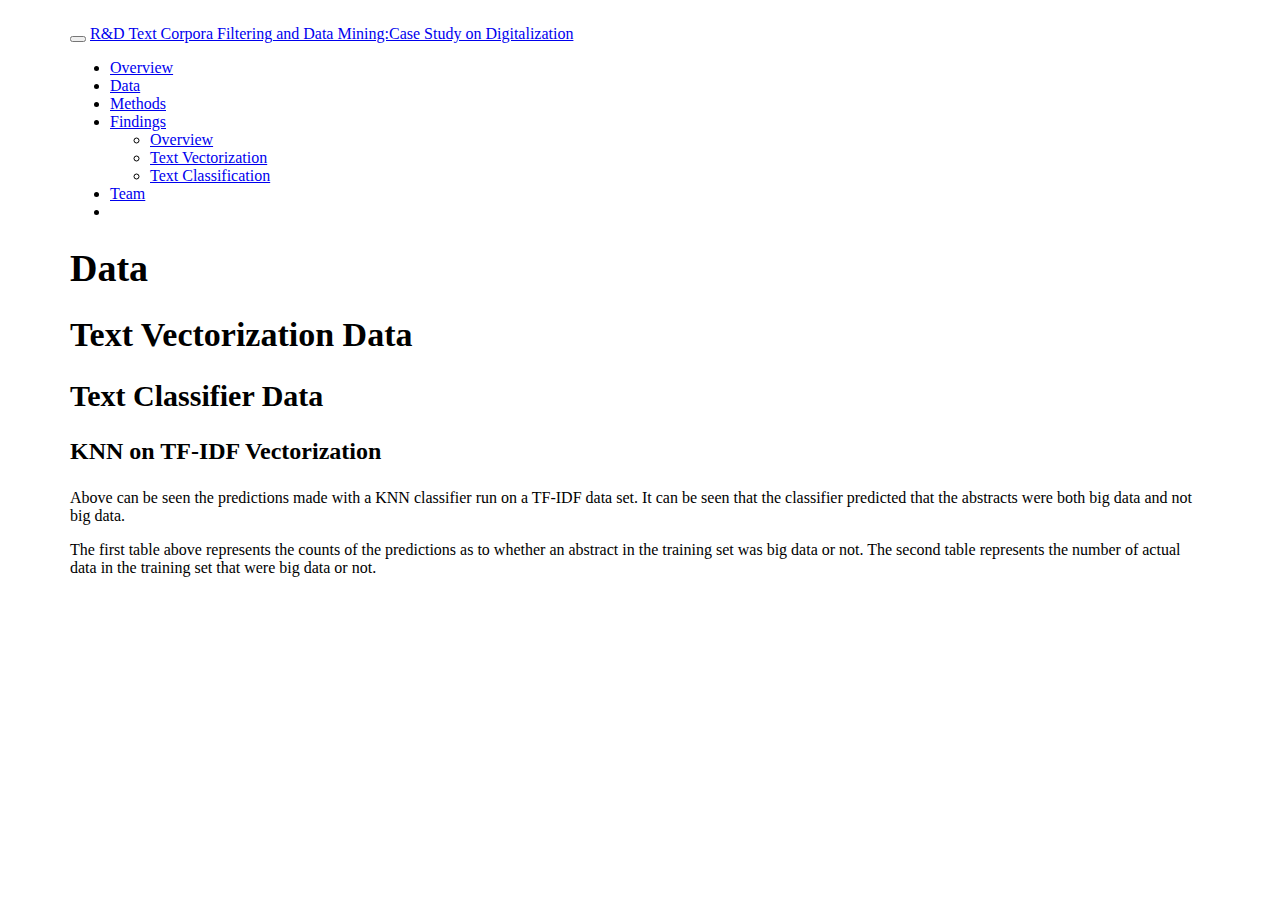
==== docs/data.html @ 4eda861d "Updates to methods.Rmd, team.Rmd, index.Rmd" ====
<!DOCTYPE html>

<html>

<head>

<meta charset="utf-8" />
<meta name="generator" content="pandoc" />
<meta http-equiv="X-UA-Compatible" content="IE=EDGE" />




<title>Data</title>

<script src="site_libs/jquery-3.6.0/jquery-3.6.0.min.js"></script>
<meta name="viewport" content="width=device-width, initial-scale=1" />
<link href="site_libs/bootstrap-3.3.5/css/bootstrap.min.css" rel="stylesheet" />
<script src="site_libs/bootstrap-3.3.5/js/bootstrap.min.js"></script>
<script src="site_libs/bootstrap-3.3.5/shim/html5shiv.min.js"></script>
<script src="site_libs/bootstrap-3.3.5/shim/respond.min.js"></script>
<style>h1 {font-size: 34px;}
       h1.title {font-size: 38px;}
       h2 {font-size: 30px;}
       h3 {font-size: 24px;}
       h4 {font-size: 18px;}
       h5 {font-size: 16px;}
       h6 {font-size: 12px;}
       code {color: inherit; background-color: rgba(0, 0, 0, 0.04);}
       pre:not([class]) { background-color: white }</style>
<script src="site_libs/jqueryui-1.11.4/jquery-ui.min.js"></script>
<link href="site_libs/tocify-1.9.1/jquery.tocify.css" rel="stylesheet" />
<script src="site_libs/tocify-1.9.1/jquery.tocify.js"></script>
<script src="site_libs/navigation-1.1/tabsets.js"></script>
<link href="site_libs/highlightjs-9.12.0/default.css" rel="stylesheet" />
<script src="site_libs/highlightjs-9.12.0/highlight.js"></script>
<link href="site_libs/font-awesome-5.1.0/css/all.css" rel="stylesheet" />
<link href="site_libs/font-awesome-5.1.0/css/v4-shims.css" rel="stylesheet" />

<style type="text/css">
  code{white-space: pre-wrap;}
  span.smallcaps{font-variant: small-caps;}
  span.underline{text-decoration: underline;}
  div.column{display: inline-block; vertical-align: top; width: 50%;}
  div.hanging-indent{margin-left: 1.5em; text-indent: -1.5em;}
  ul.task-list{list-style: none;}
    </style>

<style type="text/css">code{white-space: pre;}</style>
<script type="text/javascript">
if (window.hljs) {
  hljs.configure({languages: []});
  hljs.initHighlightingOnLoad();
  if (document.readyState && document.readyState === "complete") {
    window.setTimeout(function() { hljs.initHighlighting(); }, 0);
  }
}
</script>






<link rel="stylesheet" href="style.css" type="text/css" />



<style type = "text/css">
.main-container {
  max-width: 940px;
  margin-left: auto;
  margin-right: auto;
}
img {
  max-width:100%;
}
.tabbed-pane {
  padding-top: 12px;
}
.html-widget {
  margin-bottom: 20px;
}
button.code-folding-btn:focus {
  outline: none;
}
summary {
  display: list-item;
}
details > summary > p:only-child {
  display: inline;
}
pre code {
  padding: 0;
}
</style>


<style type="text/css">
.dropdown-submenu {
  position: relative;
}
.dropdown-submenu>.dropdown-menu {
  top: 0;
  left: 100%;
  margin-top: -6px;
  margin-left: -1px;
  border-radius: 0 6px 6px 6px;
}
.dropdown-submenu:hover>.dropdown-menu {
  display: block;
}
.dropdown-submenu>a:after {
  display: block;
  content: " ";
  float: right;
  width: 0;
  height: 0;
  border-color: transparent;
  border-style: solid;
  border-width: 5px 0 5px 5px;
  border-left-color: #cccccc;
  margin-top: 5px;
  margin-right: -10px;
}
.dropdown-submenu:hover>a:after {
  border-left-color: #adb5bd;
}
.dropdown-submenu.pull-left {
  float: none;
}
.dropdown-submenu.pull-left>.dropdown-menu {
  left: -100%;
  margin-left: 10px;
  border-radius: 6px 0 6px 6px;
}
</style>

<script type="text/javascript">
// manage active state of menu based on current page
$(document).ready(function () {
  // active menu anchor
  href = window.location.pathname
  href = href.substr(href.lastIndexOf('/') + 1)
  if (href === "")
    href = "index.html";
  var menuAnchor = $('a[href="' + href + '"]');

  // mark it active
  menuAnchor.tab('show');

  // if it's got a parent navbar menu mark it active as well
  menuAnchor.closest('li.dropdown').addClass('active');

  // Navbar adjustments
  var navHeight = $(".navbar").first().height() + 15;
  var style = document.createElement('style');
  var pt = "padding-top: " + navHeight + "px; ";
  var mt = "margin-top: -" + navHeight + "px; ";
  var css = "";
  // offset scroll position for anchor links (for fixed navbar)
  for (var i = 1; i <= 6; i++) {
    css += ".section h" + i + "{ " + pt + mt + "}\n";
  }
  style.innerHTML = "body {" + pt + "padding-bottom: 40px; }\n" + css;
  document.head.appendChild(style);
});
</script>

<!-- tabsets -->

<style type="text/css">
.tabset-dropdown > .nav-tabs {
  display: inline-table;
  max-height: 500px;
  min-height: 44px;
  overflow-y: auto;
  border: 1px solid #ddd;
  border-radius: 4px;
}

.tabset-dropdown > .nav-tabs > li.active:before {
  content: "";
  font-family: 'Glyphicons Halflings';
  display: inline-block;
  padding: 10px;
  border-right: 1px solid #ddd;
}

.tabset-dropdown > .nav-tabs.nav-tabs-open > li.active:before {
  content: "&#xe258;";
  border: none;
}

.tabset-dropdown > .nav-tabs.nav-tabs-open:before {
  content: "";
  font-family: 'Glyphicons Halflings';
  display: inline-block;
  padding: 10px;
  border-right: 1px solid #ddd;
}

.tabset-dropdown > .nav-tabs > li.active {
  display: block;
}

.tabset-dropdown > .nav-tabs > li > a,
.tabset-dropdown > .nav-tabs > li > a:focus,
.tabset-dropdown > .nav-tabs > li > a:hover {
  border: none;
  display: inline-block;
  border-radius: 4px;
  background-color: transparent;
}

.tabset-dropdown > .nav-tabs.nav-tabs-open > li {
  display: block;
  float: none;
}

.tabset-dropdown > .nav-tabs > li {
  display: none;
}
</style>

<!-- code folding -->



<style type="text/css">

#TOC {
  margin: 25px 0px 20px 0px;
}
@media (max-width: 768px) {
#TOC {
  position: relative;
  width: 100%;
}
}

@media print {
.toc-content {
  /* see https://github.com/w3c/csswg-drafts/issues/4434 */
  float: right;
}
}

.toc-content {
  padding-left: 30px;
  padding-right: 40px;
}

div.main-container {
  max-width: 1200px;
}

div.tocify {
  width: 20%;
  max-width: 260px;
  max-height: 85%;
}

@media (min-width: 768px) and (max-width: 991px) {
  div.tocify {
    width: 25%;
  }
}

@media (max-width: 767px) {
  div.tocify {
    width: 100%;
    max-width: none;
  }
}

.tocify ul, .tocify li {
  line-height: 20px;
}

.tocify-subheader .tocify-item {
  font-size: 0.90em;
}

.tocify .list-group-item {
  border-radius: 0px;
}


</style>



</head>

<body>


<div class="container-fluid main-container">


<!-- setup 3col/9col grid for toc_float and main content  -->
<div class="row">
<div class="col-xs-12 col-sm-4 col-md-3">
<div id="TOC" class="tocify">
</div>
</div>

<div class="toc-content col-xs-12 col-sm-8 col-md-9">




<div class="navbar navbar-default  navbar-fixed-top" role="navigation">
  <div class="container">
    <div class="navbar-header">
      <button type="button" class="navbar-toggle collapsed" data-toggle="collapse" data-bs-toggle="collapse" data-target="#navbar" data-bs-target="#navbar">
        <span class="icon-bar"></span>
        <span class="icon-bar"></span>
        <span class="icon-bar"></span>
      </button>
      <a class="navbar-brand" href="index.html">R&D Text Corpora Filtering and Data Mining:Case Study on Digitalization</a>
    </div>
    <div id="navbar" class="navbar-collapse collapse">
      <ul class="nav navbar-nav">
        <li>
  <a href="index.html">Overview</a>
</li>
<li>
  <a href="data.html">Data</a>
</li>
<li>
  <a href="methods.html">Methods</a>
</li>
<li class="dropdown">
  <a href="#" class="dropdown-toggle" data-toggle="dropdown" role="button" data-bs-toggle="dropdown" aria-expanded="false">
    Findings
     
    <span class="caret"></span>
  </a>
  <ul class="dropdown-menu" role="menu">
    <li>
      <a href="findings-overview.html">Overview</a>
    </li>
    <li>
      <a href="qualitative-analysis.html">Text Vectorization</a>
    </li>
    <li>
      <a href="nlp.html">Text Classification</a>
    </li>
  </ul>
</li>
<li>
  <a href="team.html">Team</a>
</li>
<li>
  <a href="https://github.com/Skylarhaskiell/rnd">
    <span class="fa fa-github"></span>
     
    
  </a>
</li>
      </ul>
      <ul class="nav navbar-nav navbar-right">
        
      </ul>
    </div><!--/.nav-collapse -->
  </div><!--/.container -->
</div><!--/.navbar -->

<div id="header">



<h1 class="title toc-ignore">Data</h1>

</div>


<!-- ```{python} -->
<!-- import numpy as np -->
<!-- from sklearn.feature_extraction.text import CountVectorizer -->
<!-- from sklearn.feature_extraction.text import TfidfTransformer -->
<!-- from sklearn.neighbors import KNeighborsClassifier -->
<!-- from sklearn.pipeline import Pipeline -->
<!-- import pandas as pd -->
<!-- pd.set_option('display.max_columns', 50) -->
<!-- import numpy as np -->
<!-- import pickle -->
<!-- import matplotlib.pyplot as plt -->
<!-- import time -->
<!-- import re -->
<!-- from sklearn.decomposition import NMF -->
<!-- from sklearn.feature_extraction.text import TfidfVectorizer -->
<!-- from sklearn.linear_model import LinearRegression as lm -->
<!-- from scipy import stats -->
<!-- import matplotlib.collections as mcol -->
<!-- from matplotlib.legend_handler import HandlerLineCollection, HandlerTuple -->
<!-- from matplotlib.lines import Line2D -->
<!-- from sklearn.preprocessing import StandardScaler -->
<!-- from sklearn.preprocessing import MinMaxScaler -->
<!-- from sklearn.preprocessing import RobustScaler -->
<!-- df = pd.read_pickle("/home/seh6fy/git/publicrd/data/prd/Paper/FR_meta_and_final_tokens_23DEC21.pkl") -->
<!-- df = df[~df.DEPARTMENT.isnull()] -->
<!-- df_nsf = df.loc[df['DEPARTMENT'] == 'HHS'] -->
<!-- df_nsf = df_nsf.iloc[0:10000,] -->
<!-- df_nasa = df.loc[df['DEPARTMENT'] == 'NSF'] -->
<!-- df_nasa = df_nasa.iloc[0:10000,] -->
<!-- frames = [df_nsf, df_nasa] -->
<!-- df_split = pd.concat(frames) -->
<!-- df_split= df_split.reset_index(level=None, drop=False, inplace=False, col_level=0, col_fill='') -->
<!-- from sklearn.feature_extraction.text import TfidfVectorizer -->
<!-- v = TfidfVectorizer() -->
<!-- training = v.fit_transform(df_split['ABSTRACT']) -->
<!-- training_data = df_split.sample(frac=0.95, random_state=25) -->
<!-- testing_data = df_split.drop(training_data.index) -->
<!-- train_id = training_data.index -->
<!-- test_id = testing_data.index -->
<!-- x_train= training[train_id] -->
<!-- x_test= training[test_id] -->
<!-- df_split['index'] = df_split.index -->
<!-- y_test = df_split.loc[df_split["index"].isin(test_id)] -->
<!-- y_test = y_test['DEPARTMENT'] -->
<!-- df_split['index'] = df_split.index -->
<!-- y_train = df_split.loc[df_split["index"].isin(train_id)] -->
<!-- y_train = y_train['DEPARTMENT'] -->
<!-- import math -->
<!-- neighbors = int(math.sqrt(len(df_split.index))) -->
<!-- from sklearn.neighbors import KNeighborsClassifier -->
<!-- classifier = KNeighborsClassifier(n_neighbors= 3) -->
<!-- classifier.fit(x_train, y_train) -->
<!-- y_pred = classifier.predict(x_test) -->
<!-- import scipy.sparse -->
<!-- predictions = df_split.loc[test_id,] -->
<!-- predictions['PREDICTIONS'] = y_pred -->
<!-- predictions = predictions[["index","DEPARTMENT", "PREDICTIONS","ABSTRACT"]] -->
<!-- ``` -->
<div id="text-vectorization-data" class="section level1">
<h1>Text Vectorization Data</h1>
<div id="text-classifier-data" class="section level2">
<h2>Text Classifier Data</h2>
<div id="knn-on-tf-idf-vectorization" class="section level3">
<h3>KNN on TF-IDF Vectorization</h3>
<p>Above can be seen the predictions made with a KNN classifier run on a TF-IDF data set. It can be seen that the classifier predicted that the abstracts were both big data and not big data.</p>
<p>The first table above represents the counts of the predictions as to whether an abstract in the training set was big data or not. The second table represents the number of actual data in the training set that were big data or not.</p>
</div>
</div>
</div>



</div>
</div>

</div>

<script>

// add bootstrap table styles to pandoc tables
function bootstrapStylePandocTables() {
  $('tr.odd').parent('tbody').parent('table').addClass('table table-condensed');
}
$(document).ready(function () {
  bootstrapStylePandocTables();
});


</script>

<!-- tabsets -->

<script>
$(document).ready(function () {
  window.buildTabsets("TOC");
});

$(document).ready(function () {
  $('.tabset-dropdown > .nav-tabs > li').click(function () {
    $(this).parent().toggleClass('nav-tabs-open');
  });
});
</script>

<!-- code folding -->

<script>
$(document).ready(function ()  {

    // temporarily add toc-ignore selector to headers for the consistency with Pandoc
    $('.unlisted.unnumbered').addClass('toc-ignore')

    // move toc-ignore selectors from section div to header
    $('div.section.toc-ignore')
        .removeClass('toc-ignore')
        .children('h1,h2,h3,h4,h5').addClass('toc-ignore');

    // establish options
    var options = {
      selectors: "h1,h2,h3",
      theme: "bootstrap3",
      context: '.toc-content',
      hashGenerator: function (text) {
        return text.replace(/[.\\/?&!#<>]/g, '').replace(/\s/g, '_');
      },
      ignoreSelector: ".toc-ignore",
      scrollTo: 0
    };
    options.showAndHide = true;
    options.smoothScroll = true;

    // tocify
    var toc = $("#TOC").tocify(options).data("toc-tocify");
});
</script>

<!-- dynamically load mathjax for compatibility with self-contained -->
<script>
  (function () {
    var script = document.createElement("script");
    script.type = "text/javascript";
    script.src  = "https://mathjax.rstudio.com/latest/MathJax.js?config=TeX-AMS-MML_HTMLorMML";
    document.getElementsByTagName("head")[0].appendChild(script);
  })();
</script>

</body>
</html>
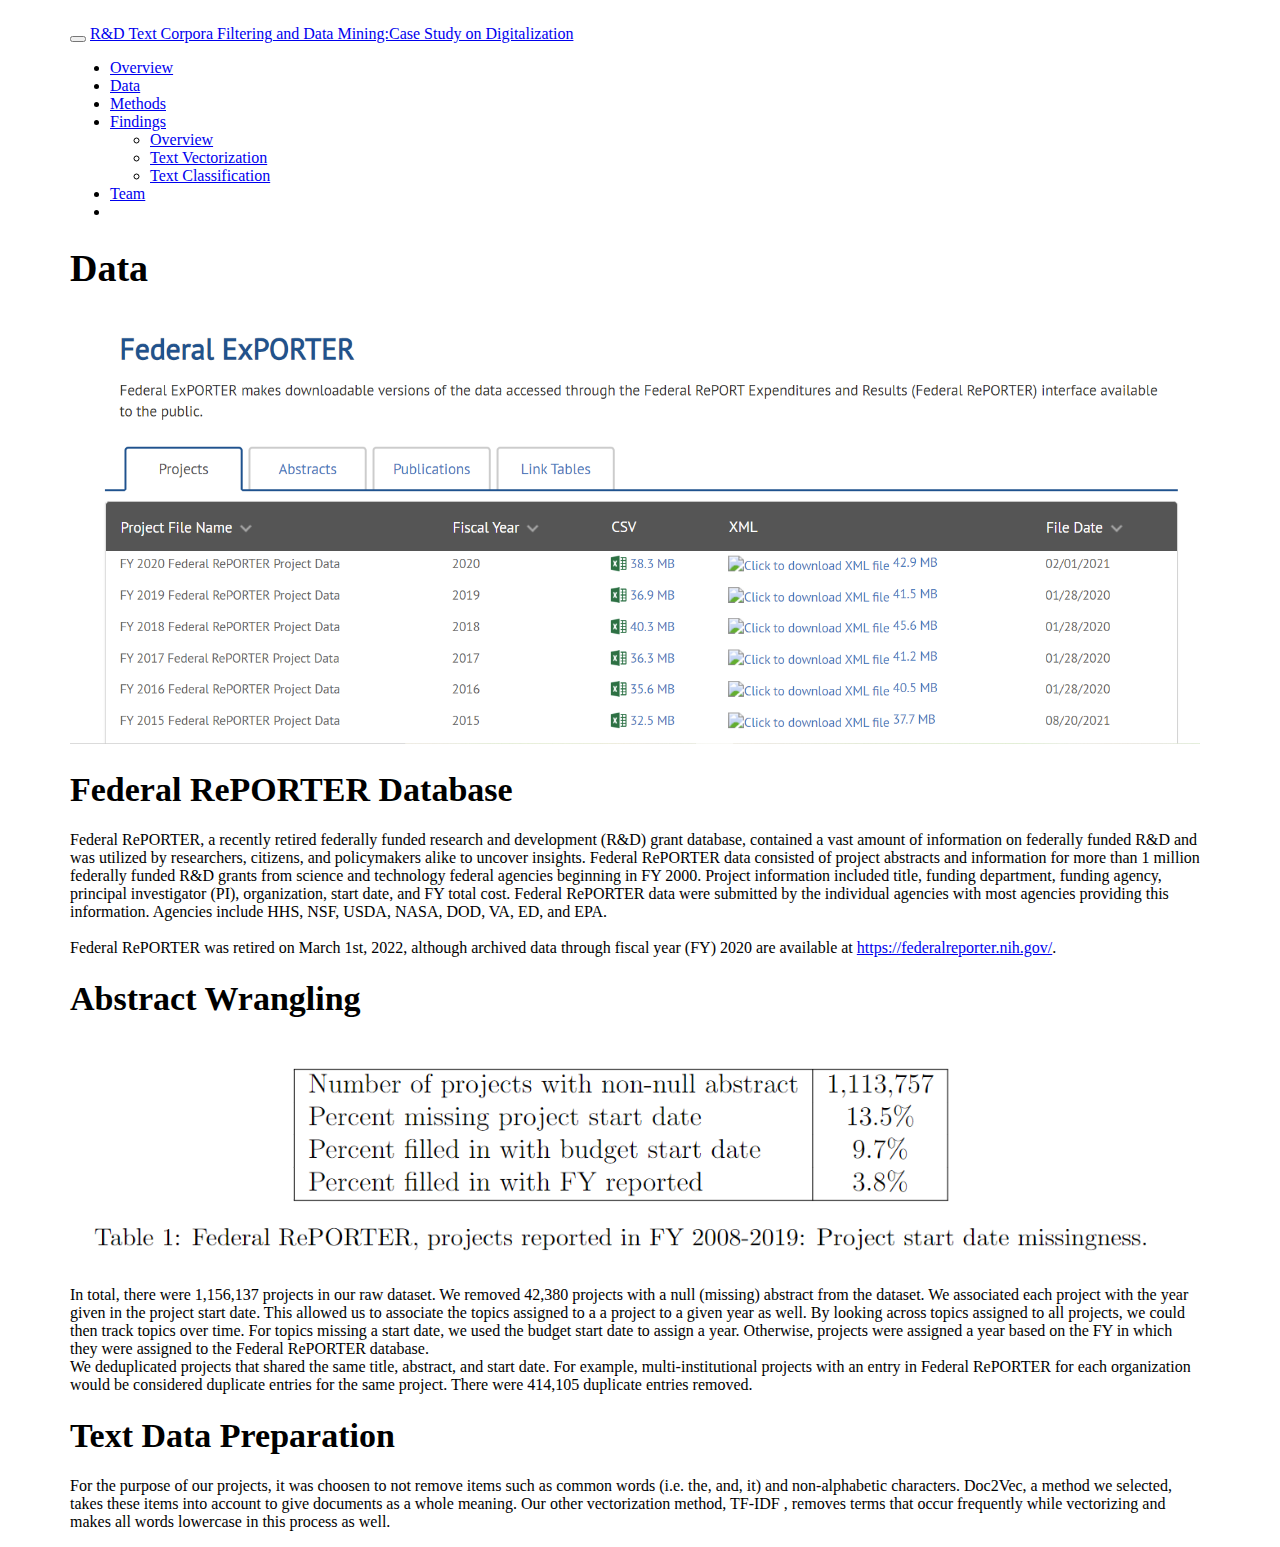
==== commit ad8fd095: "changes for meeting" ====
--- a/docs/data.html
+++ b/docs/data.html
@@ -377,74 +377,21 @@
 </div>
 
 
-<!-- ```{python} -->
-<!-- import numpy as np -->
-<!-- from sklearn.feature_extraction.text import CountVectorizer -->
-<!-- from sklearn.feature_extraction.text import TfidfTransformer -->
-<!-- from sklearn.neighbors import KNeighborsClassifier -->
-<!-- from sklearn.pipeline import Pipeline -->
-<!-- import pandas as pd -->
-<!-- pd.set_option('display.max_columns', 50) -->
-<!-- import numpy as np -->
-<!-- import pickle -->
-<!-- import matplotlib.pyplot as plt -->
-<!-- import time -->
-<!-- import re -->
-<!-- from sklearn.decomposition import NMF -->
-<!-- from sklearn.feature_extraction.text import TfidfVectorizer -->
-<!-- from sklearn.linear_model import LinearRegression as lm -->
-<!-- from scipy import stats -->
-<!-- import matplotlib.collections as mcol -->
-<!-- from matplotlib.legend_handler import HandlerLineCollection, HandlerTuple -->
-<!-- from matplotlib.lines import Line2D -->
-<!-- from sklearn.preprocessing import StandardScaler -->
-<!-- from sklearn.preprocessing import MinMaxScaler -->
-<!-- from sklearn.preprocessing import RobustScaler -->
-<!-- df = pd.read_pickle("/home/seh6fy/git/publicrd/data/prd/Paper/FR_meta_and_final_tokens_23DEC21.pkl") -->
-<!-- df = df[~df.DEPARTMENT.isnull()] -->
-<!-- df_nsf = df.loc[df['DEPARTMENT'] == 'HHS'] -->
-<!-- df_nsf = df_nsf.iloc[0:10000,] -->
-<!-- df_nasa = df.loc[df['DEPARTMENT'] == 'NSF'] -->
-<!-- df_nasa = df_nasa.iloc[0:10000,] -->
-<!-- frames = [df_nsf, df_nasa] -->
-<!-- df_split = pd.concat(frames) -->
-<!-- df_split= df_split.reset_index(level=None, drop=False, inplace=False, col_level=0, col_fill='') -->
-<!-- from sklearn.feature_extraction.text import TfidfVectorizer -->
-<!-- v = TfidfVectorizer() -->
-<!-- training = v.fit_transform(df_split['ABSTRACT']) -->
-<!-- training_data = df_split.sample(frac=0.95, random_state=25) -->
-<!-- testing_data = df_split.drop(training_data.index) -->
-<!-- train_id = training_data.index -->
-<!-- test_id = testing_data.index -->
-<!-- x_train= training[train_id] -->
-<!-- x_test= training[test_id] -->
-<!-- df_split['index'] = df_split.index -->
-<!-- y_test = df_split.loc[df_split["index"].isin(test_id)] -->
-<!-- y_test = y_test['DEPARTMENT'] -->
-<!-- df_split['index'] = df_split.index -->
-<!-- y_train = df_split.loc[df_split["index"].isin(train_id)] -->
-<!-- y_train = y_train['DEPARTMENT'] -->
-<!-- import math -->
-<!-- neighbors = int(math.sqrt(len(df_split.index))) -->
-<!-- from sklearn.neighbors import KNeighborsClassifier -->
-<!-- classifier = KNeighborsClassifier(n_neighbors= 3) -->
-<!-- classifier.fit(x_train, y_train) -->
-<!-- y_pred = classifier.predict(x_test) -->
-<!-- import scipy.sparse -->
-<!-- predictions = df_split.loc[test_id,] -->
-<!-- predictions['PREDICTIONS'] = y_pred -->
-<!-- predictions = predictions[["index","DEPARTMENT", "PREDICTIONS","ABSTRACT"]] -->
-<!-- ``` -->
-<div id="text-vectorization-data" class="section level1">
-<h1>Text Vectorization Data</h1>
-<div id="text-classifier-data" class="section level2">
-<h2>Text Classifier Data</h2>
-<div id="knn-on-tf-idf-vectorization" class="section level3">
-<h3>KNN on TF-IDF Vectorization</h3>
-<p>Above can be seen the predictions made with a KNN classifier run on a TF-IDF data set. It can be seen that the classifier predicted that the abstracts were both big data and not big data.</p>
-<p>The first table above represents the counts of the predictions as to whether an abstract in the training set was big data or not. The second table represents the number of actual data in the training set that were big data or not.</p>
-</div>
-</div>
+<p align="center">
+<img src="www/reporter.PNG" alt="Federal RePORTER" />
+</p>
+<div id="federal-reporter-database" class="section level1">
+<h1>Federal RePORTER Database</h1>
+<p>Federal RePORTER, a recently retired federally funded research and development (R&amp;D) grant database, contained a vast amount of information on federally funded R&amp;D and was utilized by researchers, citizens, and policymakers alike to uncover insights. Federal RePORTER data consisted of project abstracts and information for more than 1 million federally funded R&amp;D grants from science and technology federal agencies beginning in FY 2000. Project information included title, funding department, funding agency, principal investigator (PI), organization, start date, and FY total cost. Federal RePORTER data were submitted by the individual agencies with most agencies providing this information. Agencies include HHS, NSF, USDA, NASA, DOD, VA, ED, and EPA. <br> <br> Federal RePORTER was retired on March 1st, 2022, although archived data through fiscal year (FY) 2020 are available at <a href="https://federalreporter.nih.gov/" class="uri">https://federalreporter.nih.gov/</a>.</p>
+</div>
+<div id="abstract-wrangling" class="section level1">
+<h1>Abstract Wrangling</h1>
+<p><img src="www/reporter_stats.PNG" alt="Wrangling Statistics" /> In total, there were 1,156,137 projects in our raw dataset. We removed 42,380 projects with a null (missing) abstract from the dataset. We associated each project with the year given in the project start date. This allowed us to associate the topics assigned to a a project to a given year as well. By looking across topics assigned to all projects, we could then track topics over time. For topics missing a start date, we used the budget start date to assign a year. Otherwise, projects were assigned a year based on the FY in which they were assigned to the Federal RePORTER database.<br />
+We deduplicated projects that shared the same title, abstract, and start date. For example, multi-institutional projects with an entry in Federal RePORTER for each organization would be considered duplicate entries for the same project. There were 414,105 duplicate entries removed.</p>
+</div>
+<div id="text-data-preparation" class="section level1">
+<h1>Text Data Preparation</h1>
+<p>For the purpose of our projects, it was choosen to not remove items such as common words (i.e. the, and, it) and non-alphabetic characters. Doc2Vec, a method we selected, takes these items into account to give documents as a whole meaning. Our other vectorization method, TF-IDF , removes terms that occur frequently while vectorizing and makes all words lowercase in this process as well.</p>
 </div>
 
 
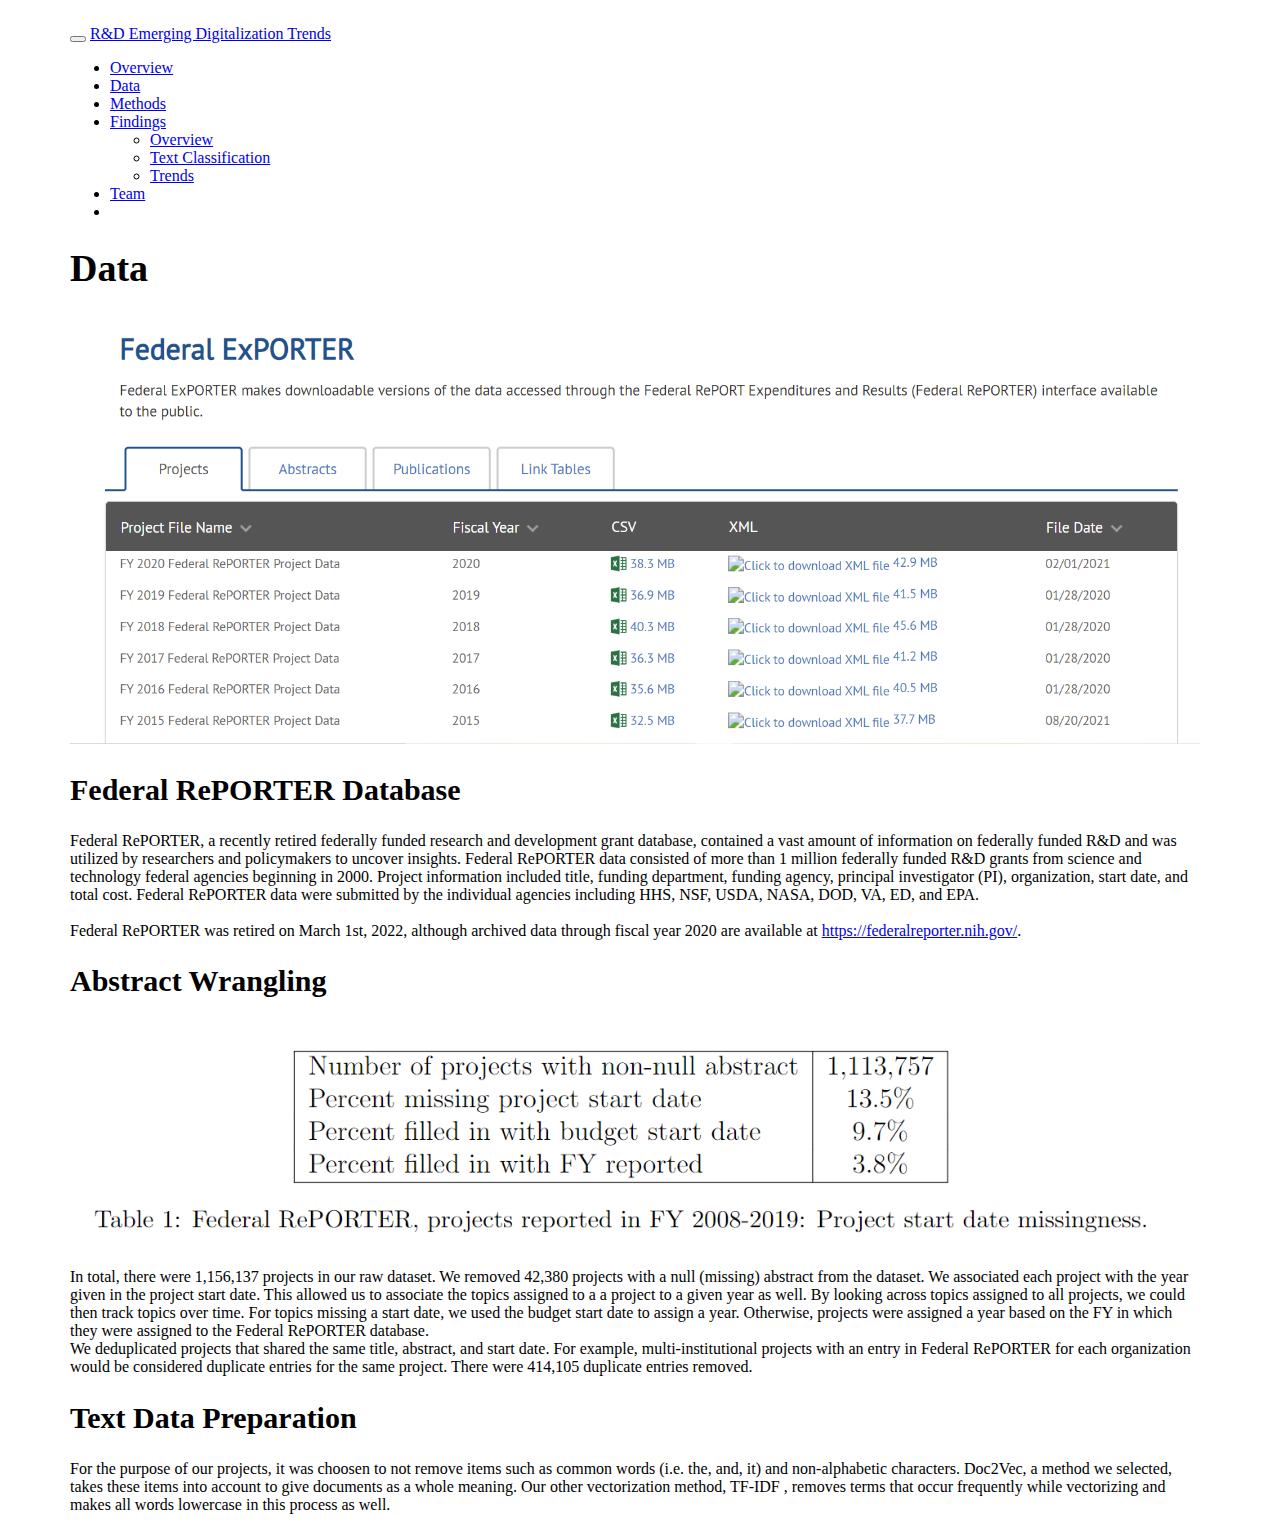
==== commit 7c9efed4: "changes" ====
--- a/docs/data.html
+++ b/docs/data.html
@@ -319,7 +319,7 @@
         <span class="icon-bar"></span>
         <span class="icon-bar"></span>
       </button>
-      <a class="navbar-brand" href="index.html">R&D Text Corpora Filtering and Data Mining:Case Study on Digitalization</a>
+      <a class="navbar-brand" href="index.html">R&D Emerging Digitalization Trends</a>
     </div>
     <div id="navbar" class="navbar-collapse collapse">
       <ul class="nav navbar-nav">
@@ -343,10 +343,10 @@
       <a href="findings-overview.html">Overview</a>
     </li>
     <li>
-      <a href="qualitative-analysis.html">Text Vectorization</a>
+      <a href="nlp.html">Text Classification</a>
     </li>
     <li>
-      <a href="nlp.html">Text Classification</a>
+      <a href="trends.html">Trends</a>
     </li>
   </ul>
 </li>
@@ -378,19 +378,20 @@
 
 
 <p align="center">
+<p><font size="3"></p>
 <img src="www/reporter.PNG" alt="Federal RePORTER" />
 </p>
-<div id="federal-reporter-database" class="section level1">
-<h1>Federal RePORTER Database</h1>
-<p>Federal RePORTER, a recently retired federally funded research and development (R&amp;D) grant database, contained a vast amount of information on federally funded R&amp;D and was utilized by researchers, citizens, and policymakers alike to uncover insights. Federal RePORTER data consisted of project abstracts and information for more than 1 million federally funded R&amp;D grants from science and technology federal agencies beginning in FY 2000. Project information included title, funding department, funding agency, principal investigator (PI), organization, start date, and FY total cost. Federal RePORTER data were submitted by the individual agencies with most agencies providing this information. Agencies include HHS, NSF, USDA, NASA, DOD, VA, ED, and EPA. <br> <br> Federal RePORTER was retired on March 1st, 2022, although archived data through fiscal year (FY) 2020 are available at <a href="https://federalreporter.nih.gov/" class="uri">https://federalreporter.nih.gov/</a>.</p>
-</div>
-<div id="abstract-wrangling" class="section level1">
-<h1>Abstract Wrangling</h1>
+<div id="federal-reporter-database" class="section level2">
+<h2>Federal RePORTER Database</h2>
+<p>Federal RePORTER, a recently retired federally funded research and development grant database, contained a vast amount of information on federally funded R&amp;D and was utilized by researchers and policymakers to uncover insights. Federal RePORTER data consisted of more than 1 million federally funded R&amp;D grants from science and technology federal agencies beginning in 2000. Project information included title, funding department, funding agency, principal investigator (PI), organization, start date, and total cost. Federal RePORTER data were submitted by the individual agencies including HHS, NSF, USDA, NASA, DOD, VA, ED, and EPA. <br> <br> Federal RePORTER was retired on March 1st, 2022, although archived data through fiscal year 2020 are available at <a href="https://federalreporter.nih.gov/" class="uri">https://federalreporter.nih.gov/</a>.</p>
+</div>
+<div id="abstract-wrangling" class="section level2">
+<h2>Abstract Wrangling</h2>
 <p><img src="www/reporter_stats.PNG" alt="Wrangling Statistics" /> In total, there were 1,156,137 projects in our raw dataset. We removed 42,380 projects with a null (missing) abstract from the dataset. We associated each project with the year given in the project start date. This allowed us to associate the topics assigned to a a project to a given year as well. By looking across topics assigned to all projects, we could then track topics over time. For topics missing a start date, we used the budget start date to assign a year. Otherwise, projects were assigned a year based on the FY in which they were assigned to the Federal RePORTER database.<br />
 We deduplicated projects that shared the same title, abstract, and start date. For example, multi-institutional projects with an entry in Federal RePORTER for each organization would be considered duplicate entries for the same project. There were 414,105 duplicate entries removed.</p>
 </div>
-<div id="text-data-preparation" class="section level1">
-<h1>Text Data Preparation</h1>
+<div id="text-data-preparation" class="section level2">
+<h2>Text Data Preparation</h2>
 <p>For the purpose of our projects, it was choosen to not remove items such as common words (i.e. the, and, it) and non-alphabetic characters. Doc2Vec, a method we selected, takes these items into account to give documents as a whole meaning. Our other vectorization method, TF-IDF , removes terms that occur frequently while vectorizing and makes all words lowercase in this process as well.</p>
 </div>
 
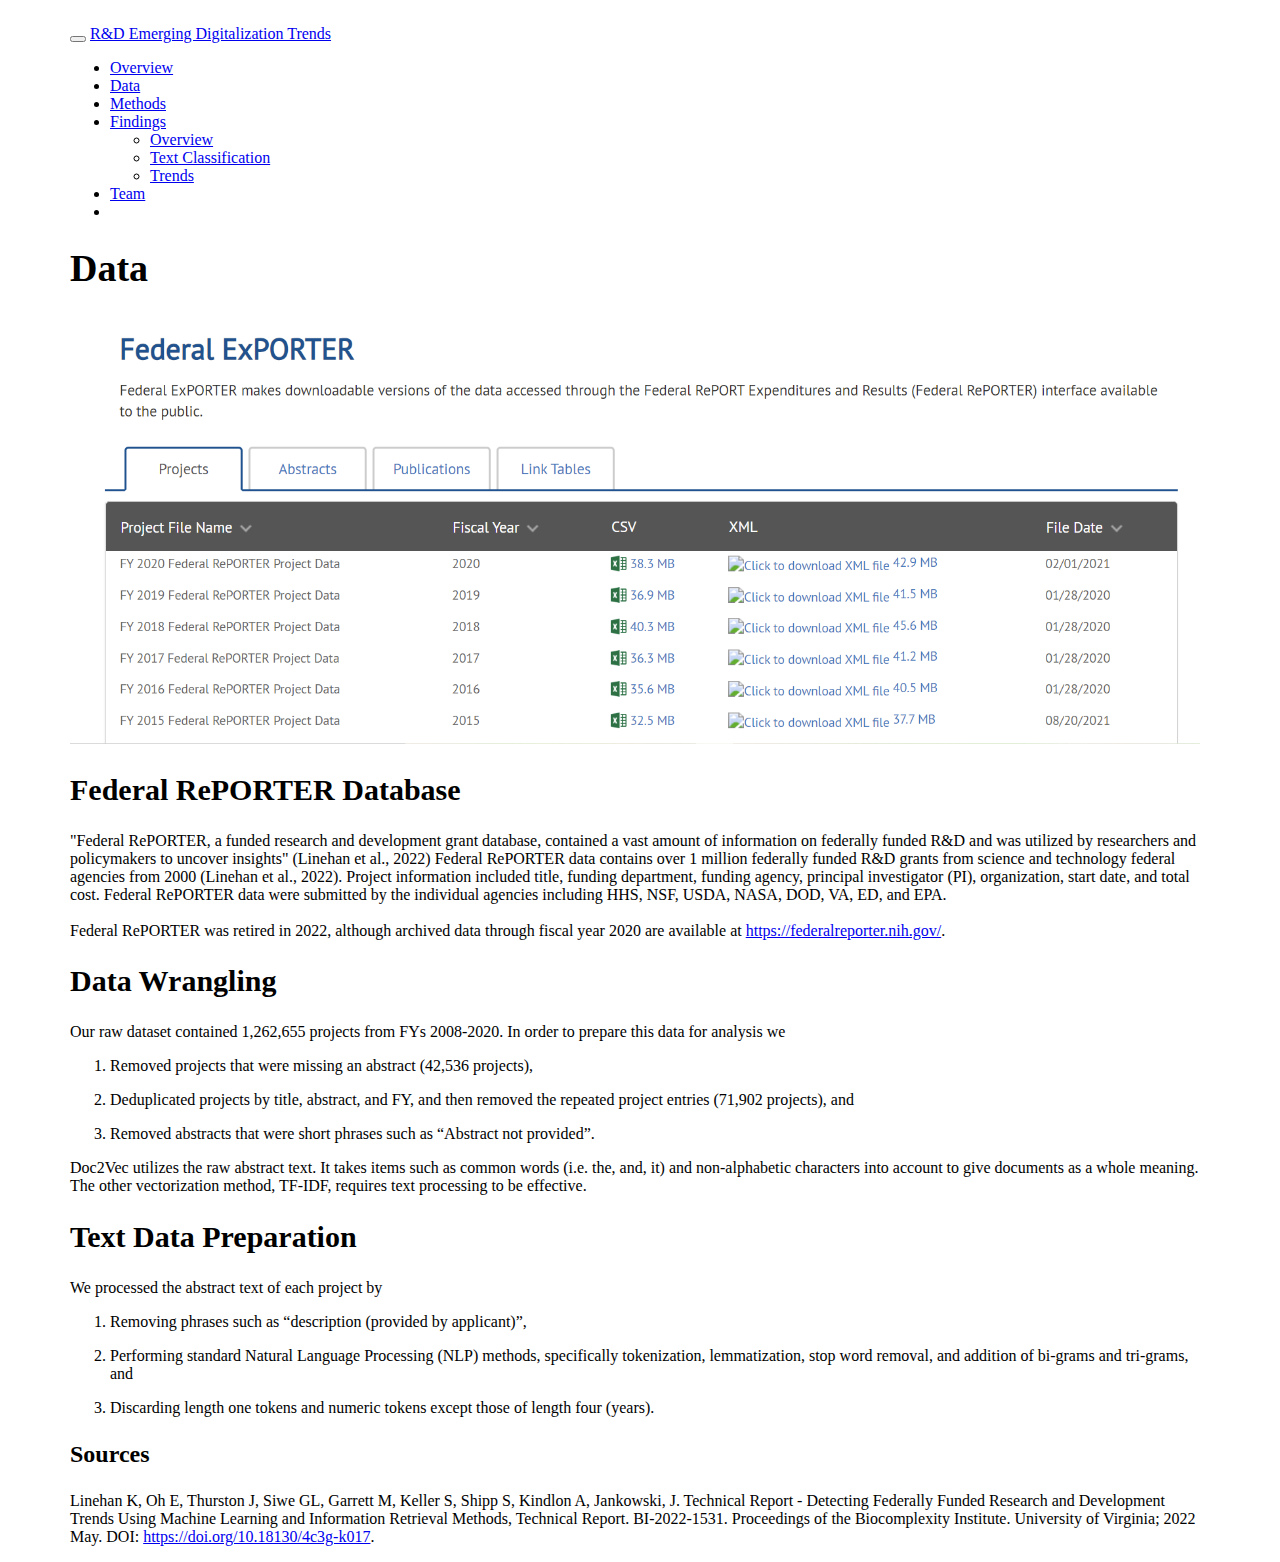
==== commit db4087cd: "final changes" ====
--- a/docs/data.html
+++ b/docs/data.html
@@ -383,16 +383,30 @@
 </p>
 <div id="federal-reporter-database" class="section level2">
 <h2>Federal RePORTER Database</h2>
-<p>Federal RePORTER, a recently retired federally funded research and development grant database, contained a vast amount of information on federally funded R&amp;D and was utilized by researchers and policymakers to uncover insights. Federal RePORTER data consisted of more than 1 million federally funded R&amp;D grants from science and technology federal agencies beginning in 2000. Project information included title, funding department, funding agency, principal investigator (PI), organization, start date, and total cost. Federal RePORTER data were submitted by the individual agencies including HHS, NSF, USDA, NASA, DOD, VA, ED, and EPA. <br> <br> Federal RePORTER was retired on March 1st, 2022, although archived data through fiscal year 2020 are available at <a href="https://federalreporter.nih.gov/" class="uri">https://federalreporter.nih.gov/</a>.</p>
-</div>
-<div id="abstract-wrangling" class="section level2">
-<h2>Abstract Wrangling</h2>
-<p><img src="www/reporter_stats.PNG" alt="Wrangling Statistics" /> In total, there were 1,156,137 projects in our raw dataset. We removed 42,380 projects with a null (missing) abstract from the dataset. We associated each project with the year given in the project start date. This allowed us to associate the topics assigned to a a project to a given year as well. By looking across topics assigned to all projects, we could then track topics over time. For topics missing a start date, we used the budget start date to assign a year. Otherwise, projects were assigned a year based on the FY in which they were assigned to the Federal RePORTER database.<br />
-We deduplicated projects that shared the same title, abstract, and start date. For example, multi-institutional projects with an entry in Federal RePORTER for each organization would be considered duplicate entries for the same project. There were 414,105 duplicate entries removed.</p>
+<p>&quot;Federal RePORTER, a funded research and development grant database, contained a vast amount of information on federally funded R&amp;D and was utilized by researchers and policymakers to uncover insights&quot; (Linehan et al., 2022) Federal RePORTER data contains over 1 million federally funded R&amp;D grants from science and technology federal agencies from 2000 (Linehan et al., 2022). Project information included title, funding department, funding agency, principal investigator (PI), organization, start date, and total cost. Federal RePORTER data were submitted by the individual agencies including HHS, NSF, USDA, NASA, DOD, VA, ED, and EPA. <br> <br> Federal RePORTER was retired in 2022, although archived data through fiscal year 2020 are available at <a href="https://federalreporter.nih.gov/" class="uri">https://federalreporter.nih.gov/</a>.</p>
+</div>
+<div id="data-wrangling" class="section level2">
+<h2>Data Wrangling</h2>
+<p>Our raw dataset contained 1,262,655 projects from FYs 2008-2020. In order to prepare this data for analysis we</p>
+<ol style="list-style-type: decimal">
+<li><p>Removed projects that were missing an abstract (42,536 projects),</p></li>
+<li><p>Deduplicated projects by title, abstract, and FY, and then removed the repeated project entries (71,902 projects), and</p></li>
+<li><p>Removed abstracts that were short phrases such as “Abstract not provided”.</p></li>
+</ol>
+<p>Doc2Vec utilizes the raw abstract text. It takes items such as common words (i.e. the, and, it) and non-alphabetic characters into account to give documents as a whole meaning. The other vectorization method, TF-IDF, requires text processing to be effective.</p>
 </div>
 <div id="text-data-preparation" class="section level2">
 <h2>Text Data Preparation</h2>
-<p>For the purpose of our projects, it was choosen to not remove items such as common words (i.e. the, and, it) and non-alphabetic characters. Doc2Vec, a method we selected, takes these items into account to give documents as a whole meaning. Our other vectorization method, TF-IDF , removes terms that occur frequently while vectorizing and makes all words lowercase in this process as well.</p>
+<p>We processed the abstract text of each project by</p>
+<ol style="list-style-type: decimal">
+<li><p>Removing phrases such as “description (provided by applicant)”,</p></li>
+<li><p>Performing standard Natural Language Processing (NLP) methods, specifically tokenization, lemmatization, stop word removal, and addition of bi-grams and tri-grams, and</p></li>
+<li><p>Discarding length one tokens and numeric tokens except those of length four (years).</p></li>
+</ol>
+<div id="sources" class="section level3">
+<h3>Sources</h3>
+<p>Linehan K, Oh E, Thurston J, Siwe GL, Garrett M, Keller S, Shipp S, Kindlon A, Jankowski, J. Technical Report - Detecting Federally Funded Research and Development Trends Using Machine Learning and Information Retrieval Methods, Technical Report. BI-2022-1531. Proceedings of the Biocomplexity Institute. University of Virginia; 2022 May. DOI: <a href="https://doi.org/10.18130/4c3g-k017" class="uri">https://doi.org/10.18130/4c3g-k017</a>.</p>
+</div>
 </div>
 
 
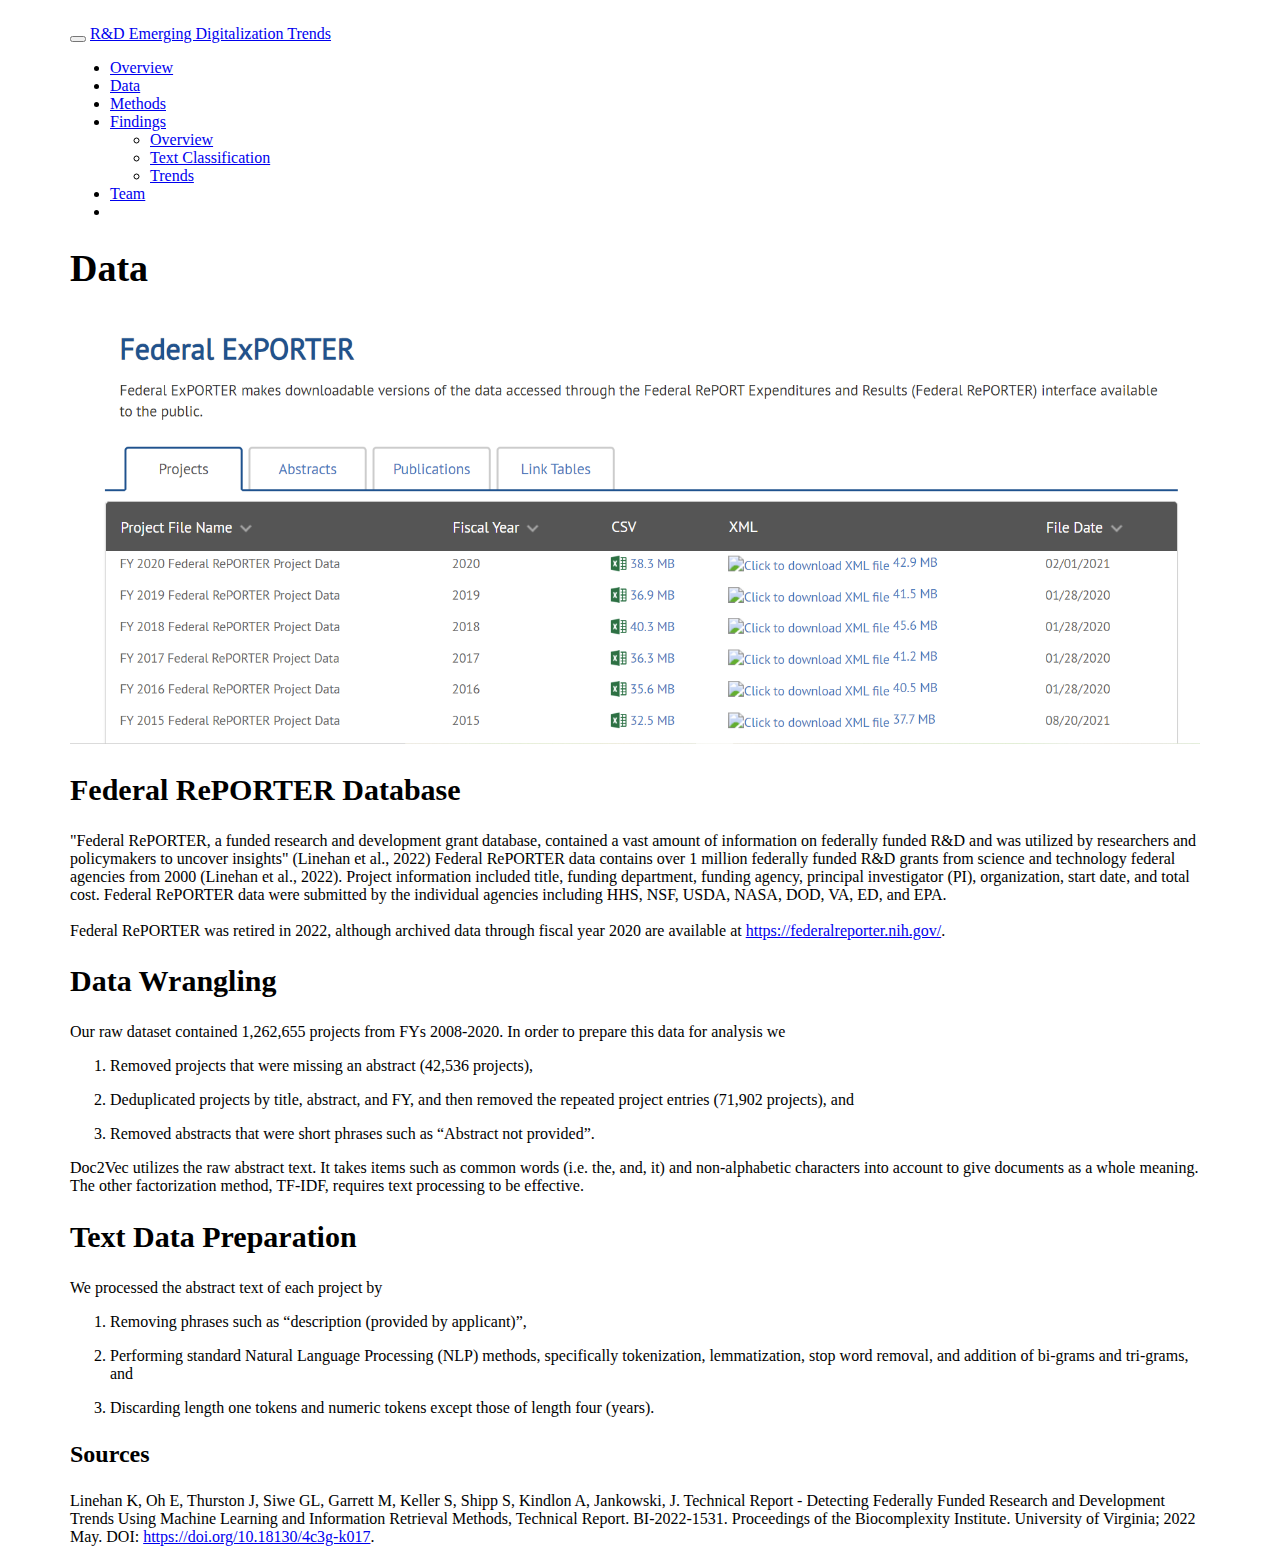
==== commit e21948c7: "spelling" ====
--- a/docs/data.html
+++ b/docs/data.html
@@ -393,7 +393,7 @@
 <li><p>Deduplicated projects by title, abstract, and FY, and then removed the repeated project entries (71,902 projects), and</p></li>
 <li><p>Removed abstracts that were short phrases such as “Abstract not provided”.</p></li>
 </ol>
-<p>Doc2Vec utilizes the raw abstract text. It takes items such as common words (i.e. the, and, it) and non-alphabetic characters into account to give documents as a whole meaning. The other vectorization method, TF-IDF, requires text processing to be effective.</p>
+<p>Doc2Vec utilizes the raw abstract text. It takes items such as common words (i.e. the, and, it) and non-alphabetic characters into account to give documents as a whole meaning. The other factorization method, TF-IDF, requires text processing to be effective.</p>
 </div>
 <div id="text-data-preparation" class="section level2">
 <h2>Text Data Preparation</h2>
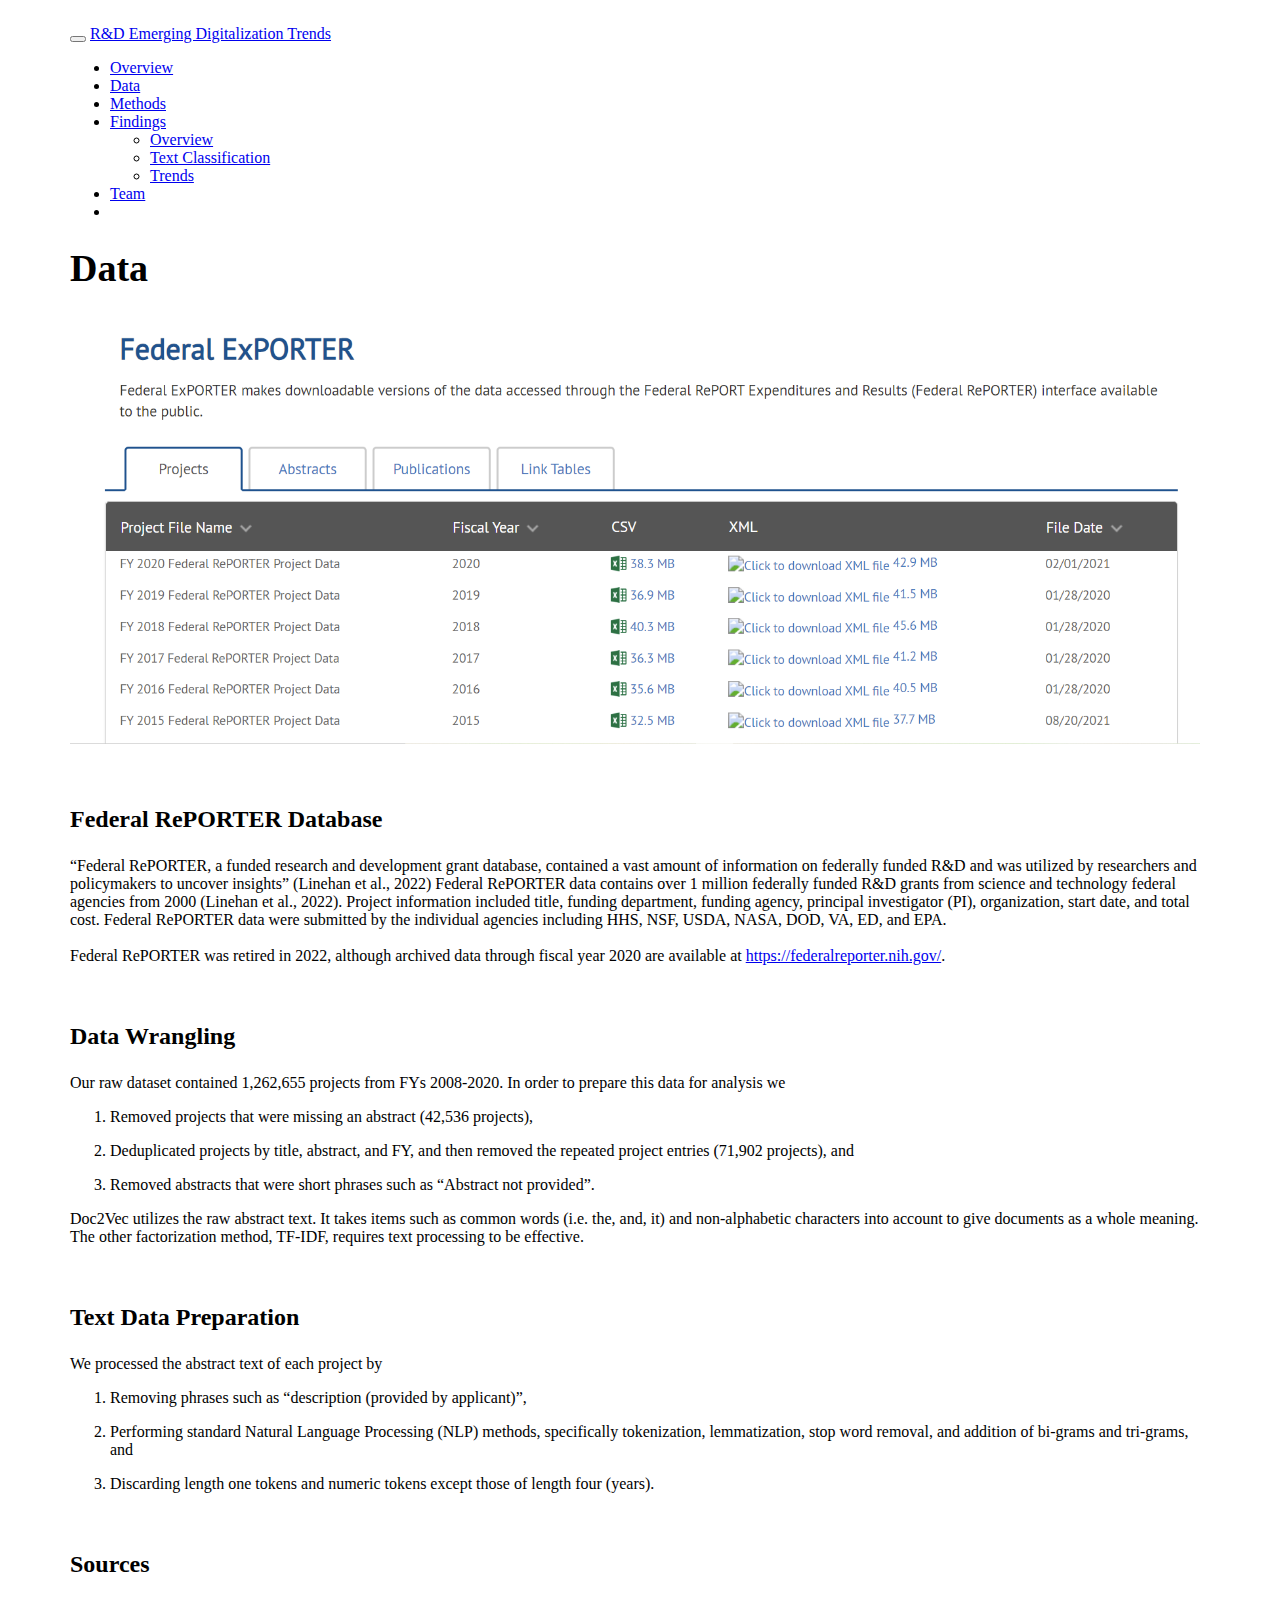
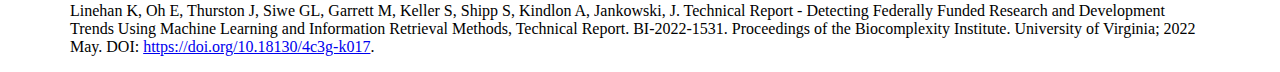
==== commit aaf93f62: "editing" ====
--- a/docs/data.html
+++ b/docs/data.html
@@ -61,7 +61,6 @@
 
 
 
-
 <link rel="stylesheet" href="style.css" type="text/css" />
 
 
@@ -86,9 +85,6 @@
 }
 summary {
   display: list-item;
-}
-details > summary > p:only-child {
-  display: inline;
 }
 pre code {
   padding: 0;
@@ -314,7 +310,7 @@
 <div class="navbar navbar-default  navbar-fixed-top" role="navigation">
   <div class="container">
     <div class="navbar-header">
-      <button type="button" class="navbar-toggle collapsed" data-toggle="collapse" data-bs-toggle="collapse" data-target="#navbar" data-bs-target="#navbar">
+      <button type="button" class="navbar-toggle collapsed" data-toggle="collapse" data-target="#navbar">
         <span class="icon-bar"></span>
         <span class="icon-bar"></span>
         <span class="icon-bar"></span>
@@ -333,7 +329,7 @@
   <a href="methods.html">Methods</a>
 </li>
 <li class="dropdown">
-  <a href="#" class="dropdown-toggle" data-toggle="dropdown" role="button" data-bs-toggle="dropdown" aria-expanded="false">
+  <a href="#" class="dropdown-toggle" data-toggle="dropdown" role="button" aria-expanded="false">
     Findings
      
     <span class="caret"></span>
@@ -379,34 +375,38 @@
 
 <p align="center">
 <p><font size="3"></p>
-<img src="www/reporter.PNG" alt="Federal RePORTER" />
+<img src="www/reporter.PNG" title="fig:" alt="Federal RePORTER" />
 </p>
-<div id="federal-reporter-database" class="section level2">
-<h2>Federal RePORTER Database</h2>
-<p>&quot;Federal RePORTER, a funded research and development grant database, contained a vast amount of information on federally funded R&amp;D and was utilized by researchers and policymakers to uncover insights&quot; (Linehan et al., 2022) Federal RePORTER data contains over 1 million federally funded R&amp;D grants from science and technology federal agencies from 2000 (Linehan et al., 2022). Project information included title, funding department, funding agency, principal investigator (PI), organization, start date, and total cost. Federal RePORTER data were submitted by the individual agencies including HHS, NSF, USDA, NASA, DOD, VA, ED, and EPA. <br> <br> Federal RePORTER was retired in 2022, although archived data through fiscal year 2020 are available at <a href="https://federalreporter.nih.gov/" class="uri">https://federalreporter.nih.gov/</a>.</p>
-</div>
-<div id="data-wrangling" class="section level2">
-<h2>Data Wrangling</h2>
+<p><br /></p>
+<div id="federal-reporter-database" class="section level3">
+<h3><strong>Federal RePORTER Database</strong></h3>
+<p>“Federal RePORTER, a funded research and development grant database, contained a vast amount of information on federally funded R&amp;D and was utilized by researchers and policymakers to uncover insights” (Linehan et al., 2022) Federal RePORTER data contains over 1 million federally funded R&amp;D grants from science and technology federal agencies from 2000 (Linehan et al., 2022). Project information included title, funding department, funding agency, principal investigator (PI), organization, start date, and total cost. Federal RePORTER data were submitted by the individual agencies including HHS, NSF, USDA, NASA, DOD, VA, ED, and EPA. <br> <br> Federal RePORTER was retired in 2022, although archived data through fiscal year 2020 are available at <a href="https://federalreporter.nih.gov/" class="uri">https://federalreporter.nih.gov/</a>.</p>
+<p><br /></p>
+</div>
+<div id="data-wrangling" class="section level3">
+<h3><strong>Data Wrangling</strong></h3>
 <p>Our raw dataset contained 1,262,655 projects from FYs 2008-2020. In order to prepare this data for analysis we</p>
 <ol style="list-style-type: decimal">
 <li><p>Removed projects that were missing an abstract (42,536 projects),</p></li>
 <li><p>Deduplicated projects by title, abstract, and FY, and then removed the repeated project entries (71,902 projects), and</p></li>
 <li><p>Removed abstracts that were short phrases such as “Abstract not provided”.</p></li>
 </ol>
-<p>Doc2Vec utilizes the raw abstract text. It takes items such as common words (i.e. the, and, it) and non-alphabetic characters into account to give documents as a whole meaning. The other factorization method, TF-IDF, requires text processing to be effective.</p>
-</div>
-<div id="text-data-preparation" class="section level2">
-<h2>Text Data Preparation</h2>
+<p>Doc2Vec utilizes the raw abstract text. It takes items such as common words (i.e. the, and, it) and non-alphabetic characters into account to give documents as a whole meaning. The other factorization method, TF-IDF, requires text processing to be effective.</p>
+<p><br /></p>
+</div>
+<div id="text-data-preparation" class="section level3">
+<h3><strong>Text Data Preparation</strong></h3>
 <p>We processed the abstract text of each project by</p>
 <ol style="list-style-type: decimal">
 <li><p>Removing phrases such as “description (provided by applicant)”,</p></li>
 <li><p>Performing standard Natural Language Processing (NLP) methods, specifically tokenization, lemmatization, stop word removal, and addition of bi-grams and tri-grams, and</p></li>
 <li><p>Discarding length one tokens and numeric tokens except those of length four (years).</p></li>
 </ol>
+<p><br /></p>
+</div>
 <div id="sources" class="section level3">
-<h3>Sources</h3>
+<h3><strong>Sources</strong></h3>
 <p>Linehan K, Oh E, Thurston J, Siwe GL, Garrett M, Keller S, Shipp S, Kindlon A, Jankowski, J. Technical Report - Detecting Federally Funded Research and Development Trends Using Machine Learning and Information Retrieval Methods, Technical Report. BI-2022-1531. Proceedings of the Biocomplexity Institute. University of Virginia; 2022 May. DOI: <a href="https://doi.org/10.18130/4c3g-k017" class="uri">https://doi.org/10.18130/4c3g-k017</a>.</p>
-</div>
 </div>
 
 
